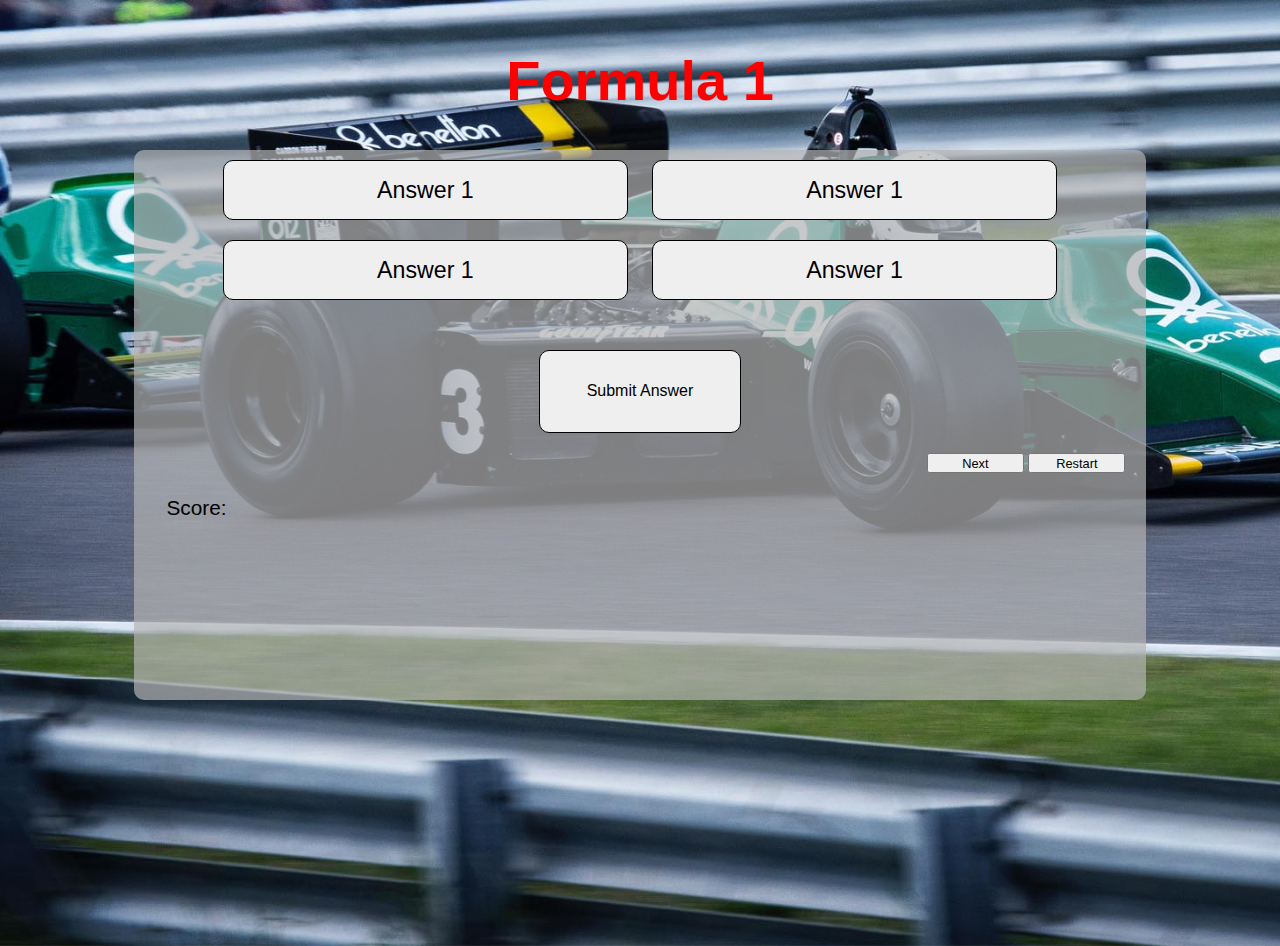
==== quiz.html @ 45207d58 "add id to question h2 and remove filler text" ====
<!DOCTYPE html>
<html lang="en">

<head>
    <meta charset="UTF-8">
    <meta name="viewport" content="width=device-width, initial-scale=1.0">

    <!-- font awesome and google fonts -->
    
    <link rel="stylesheet" href="assets/css/style.css">
    <title>F1 Quiz Game</title>
</head>
<body>
    <h1><a href="index.html">Formula 1</a></h1>

    <!--Container that holds the game-->
    <div id="quiz-container">

        <!--Area that displays the question-->
        <div id="questions">
            <h2 id="question-h2"></h2>
        </div>

        <!--Answer Buttons-->
        <div id="answer-buttons">
            <button class="btn">Answer 1</button>
            <button class="btn">Answer 1</button>
            <button class="btn">Answer 1</button>
            <button class="btn">Answer 1</button>
        </div>

        <!-- Submit Button-->
        <button class="btn-submit" data-type="submit">Submit Answer</button>

        <div id="navigation">
            <button class="nav-btn" id="next-question">Next</button>
            <button class="nav-btn" id="restart">Restart</button>
        </div>

        
        <div class="score-area">
            <p id="scores">Score:</p>
            
        </div>

    </div>

    
    
    
    
    
    <script src="assets/script/script.js"></script>
</body>
---- assets/css/style.css ----
@import url('https://fonts.googleapis.com/css2?family=Lato:wght@300&family=Lora:ital@1&family=Oswald:wght@300&display=swap');

*, *::before, *::after{
    box-sizing: border-box;
    font-family:KYanone Kaffeesatz, sans-serif ;
}
body {
    background-color:white;
    background-image: url(../images/f1-image.jpg);
    height: 100vh;
    background-size: cover;

}

h1 {
    text-align: center;
    font-size: 350%;
    font-weight: 700;
    padding-top: 10px;
    
}

a {
    text-decoration: none;
    color: red;
}

/* Style for quiz box below header*/

#index-box {
    width: 80%;
    height: 400px;
    color:black;
    margin: 0 auto;
    background-color: rgb(180, 180, 180,0.7);
    border: solid black 2px;
    border-radius: 10px;
    
}

h2 {
    text-align: center;
    font-size: 300%;
    margin: 5px;
}

#start-button {
    display: block;
    margin: 20px auto;
    padding:2%;
    font-size: 200%;
    height: 30%;
    width: 40%;
    background-color: rgb(230, 230, 230);
    border:solid black 1px;
    border-radius: 10px;
    text-align: center;
    
}

#start-button:hover {
    background-color: red;
    color: white;
}

#quiz-container {
    height: 550px;
    width: 80%;
    background-color: rgb(180, 180, 180,0.7);
    margin: 0 auto;
    border-radius: 10px 10px;
}

#question {
    height: 35%;
    width: 80%;
    display: flex;
    justify-content: center;
    align-items: center;
    text-align: center;
    margin: 10px auto;
}

#answer-buttons {
    height: 200px;
    width: 100%;
    margin: 0 auto;
    text-align: center;
}

.btn {
    font-size: 145%;
    font-weight: 300;
    width: 40%;
    height: 30%;
    margin: 1%;
    border: 0.5px solid black;
    border-radius: 10px;
    
}

.btn:hover {
    border: 0.5px solid red;
}


/* Submit button code*/
.btn-submit {
    font-size: 100%;
    font-weight: 300;
    width: 20%;
    height: 15%;
    margin-left: 40%;
    border: 0.5px solid black; 
    border-radius: 10px;
    text-align: center;
}

.btn-submit:hover {
    border: 2px solid green;
}

/* Scoring area and navigation code*/
.score-area {
    width: 80%;
    height:100px;
}

#scores{
    margin-left: 30px;
    padding: 2px;
    font-size: 130%;
    
}

#navigation {
    text-align: right;
    margin:2%
}

.nav-btn {
    font-size: 80%;
    width: 10%;
    height: 20px;
}
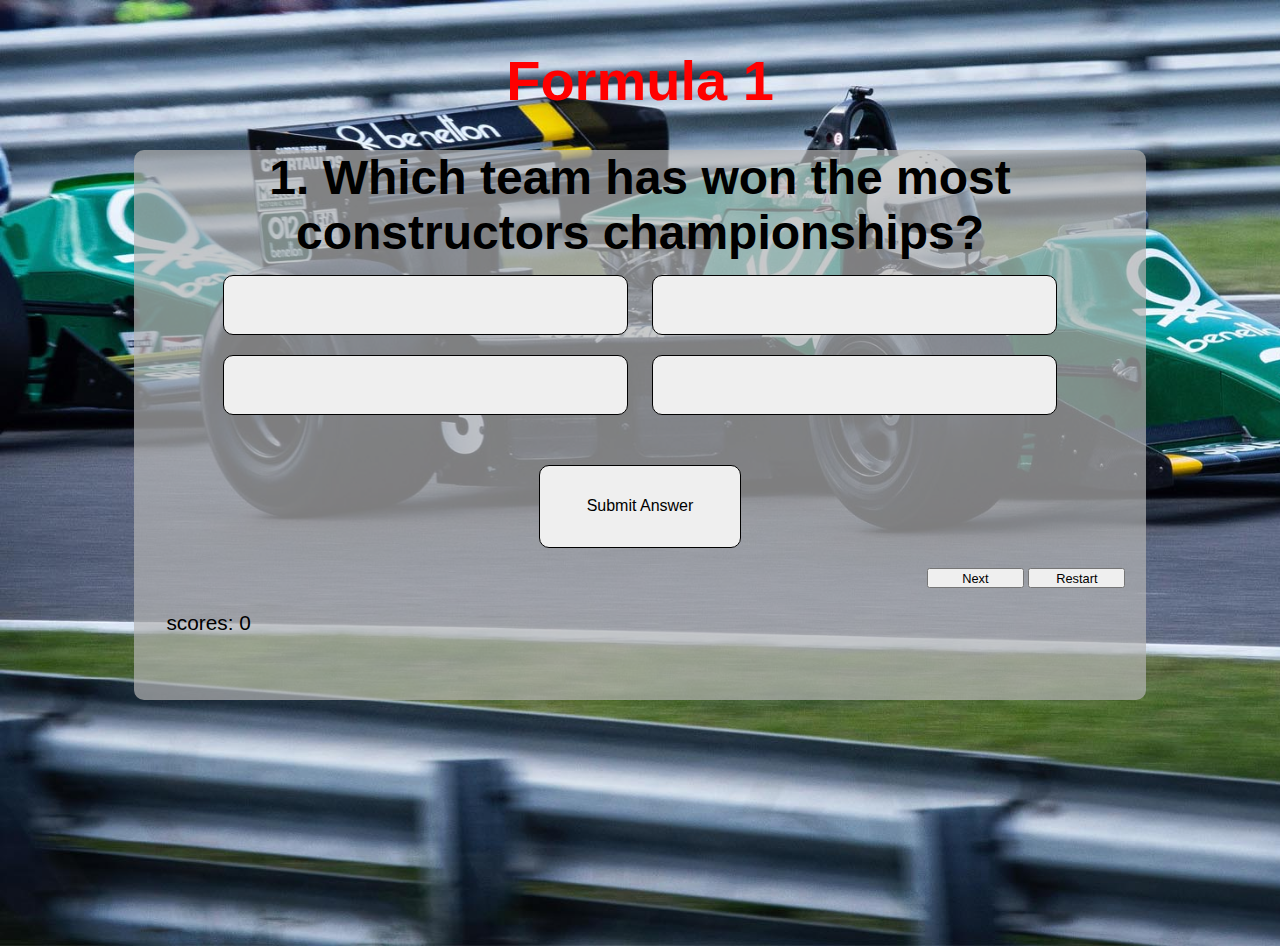
==== commit 0b708d3e: "changed name of nextbutton variable" ====
--- a/quiz.html
+++ b/quiz.html
@@ -23,10 +23,10 @@
 
         <!--Answer Buttons-->
         <div id="answer-buttons">
-            <button class="btn">Answer 1</button>
-            <button class="btn">Answer 1</button>
-            <button class="btn">Answer 1</button>
-            <button class="btn">Answer 1</button>
+            <button class="btn"></button>
+            <button class="btn"></button>
+            <button class="btn"></button>
+            <button class="btn"></button>
         </div>
 
         <!-- Submit Button-->
@@ -46,9 +46,5 @@
     </div>
 
     
-    
-    
-    
-    
     <script src="assets/script/script.js"></script>
 </body>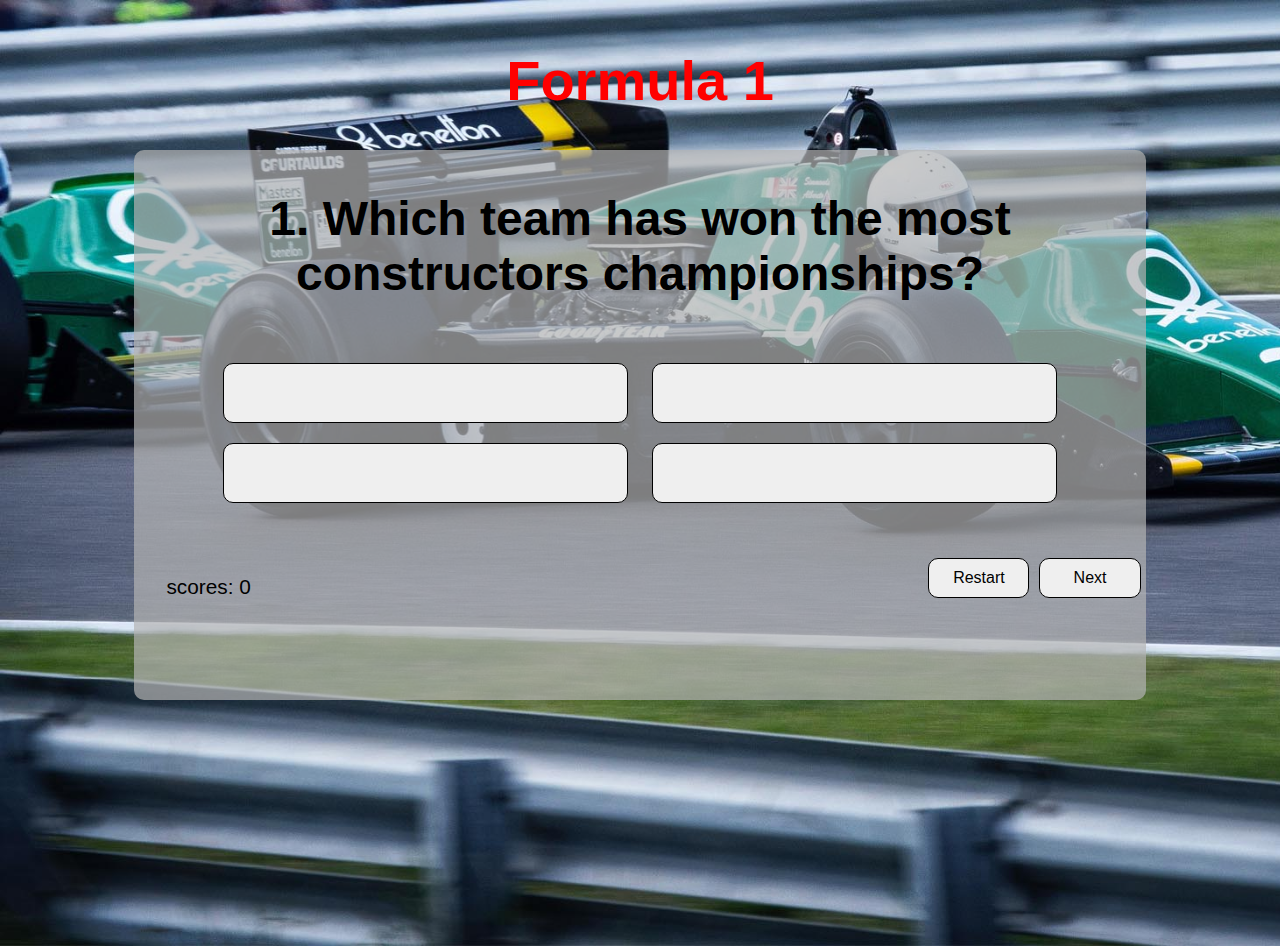
==== commit 4352db6c: "add style to next and restart buttons" ====
--- a/quiz.html
+++ b/quiz.html
@@ -29,11 +29,8 @@
             <button class="btn"></button>
         </div>
 
-        <!-- Submit Button-->
-        <button class="btn-submit" data-type="submit">Submit Answer</button>
-
         <div id="navigation">
-            <button class="nav-btn" id="next-question">Next</button>
+            <button class="nav-btn" id="next">Next</button>
             <button class="nav-btn" id="restart">Restart</button>
         </div>
 
--- a/assets/css/style.css
+++ b/assets/css/style.css
@@ -56,10 +56,7 @@
     border-radius: 10px;
     text-align: center;
     
-}
-
-#start-button:hover {
-    background-color: red;
+   background-color: red;
     color: white;
 }
 
@@ -71,9 +68,10 @@
     border-radius: 10px 10px;
 }
 
-#question {
+#questions {
     height: 35%;
     width: 80%;
+    margin-top: 10px;
     display: flex;
     justify-content: center;
     align-items: center;
@@ -100,24 +98,7 @@
 }
 
 .btn:hover {
-    border: 0.5px solid red;
-}
-
-
-/* Submit button code*/
-.btn-submit {
-    font-size: 100%;
-    font-weight: 300;
-    width: 20%;
-    height: 15%;
-    margin-left: 40%;
-    border: 0.5px solid black; 
-    border-radius: 10px;
-    text-align: center;
-}
-
-.btn-submit:hover {
-    border: 2px solid green;
+    border: 2px solid blue;
 }
 
 /* Scoring area and navigation code*/
@@ -133,13 +114,23 @@
     
 }
 
-#navigation {
-    text-align: right;
-    margin:2%
+
+
+#next, #restart {
+    display:block;
+    float: right;
+    font-size: 100%;
+    font-weight: 300;
+    width: 10%;
+    height: 15%;
+    border: 0.5px solid black; 
+    border-radius: 10px;
+    margin: 5px;
+    padding: 10px;
+    text-align: center;
 }
 
-.nav-btn {
-    font-size: 80%;
-    width: 10%;
-    height: 20px;
+#next:hover, #restart:hover {
+    border: solid gold 2px;
+    color: black;
 }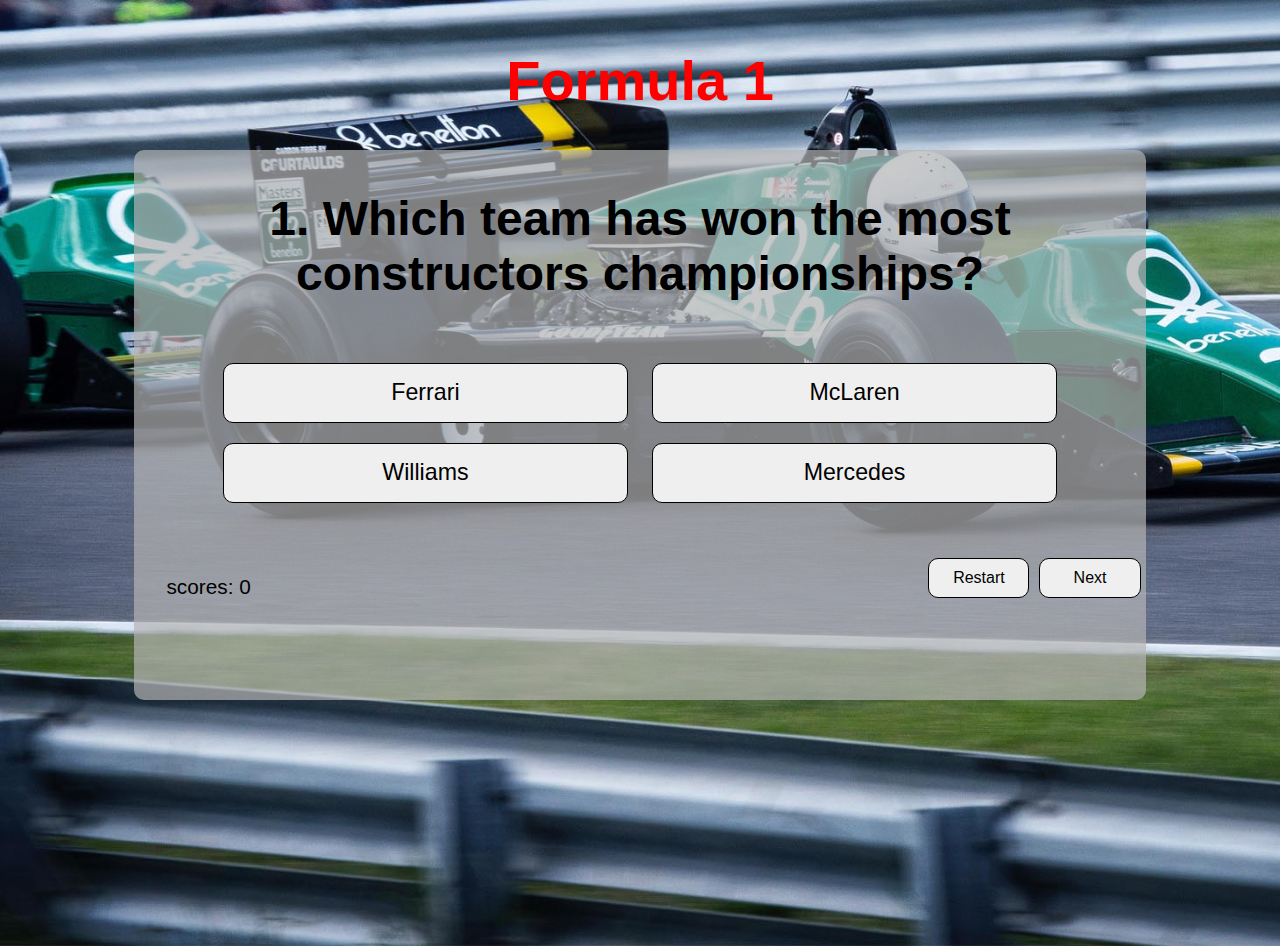
==== commit 916d0ccd: "fixed bug of answers not showing due to typo, corrected nextButton Id name mistake, correct answerBu" ====
--- a/quiz.html
+++ b/quiz.html
@@ -22,11 +22,11 @@
         </div>
 
         <!--Answer Buttons-->
-        <div id="answer-buttons">
-            <button class="btn"></button>
-            <button class="btn"></button>
-            <button class="btn"></button>
-            <button class="btn"></button>
+        <div id="answer-grid">
+            <button class="answer-btn"></button>
+            <button class="answer-btn"></button>
+            <button class="answer-btn"></button>
+            <button class="answer-btn"></button>
         </div>
 
         <div id="navigation">
--- a/assets/css/style.css
+++ b/assets/css/style.css
@@ -79,14 +79,14 @@
     margin: 10px auto;
 }
 
-#answer-buttons {
+#answer-grid {
     height: 200px;
     width: 100%;
     margin: 0 auto;
     text-align: center;
 }
 
-.btn {
+.answer-btn {
     font-size: 145%;
     font-weight: 300;
     width: 40%;
@@ -97,7 +97,7 @@
     
 }
 
-.btn:hover {
+.answer-btn:hover {
     border: 2px solid blue;
 }
 
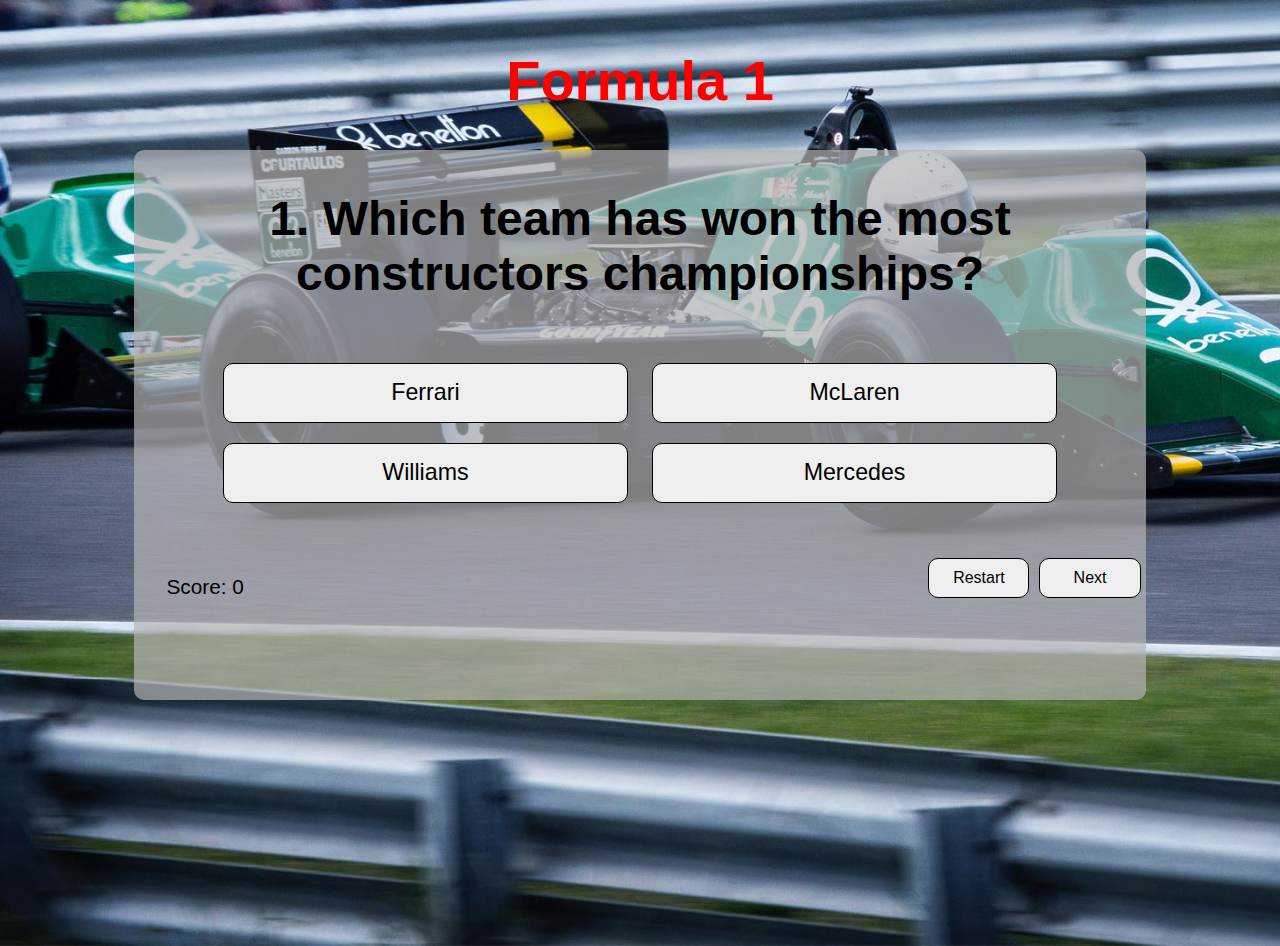
==== commit fb517a31: "remove extra spaces in style and quiz.html" ====
--- a/quiz.html
+++ b/quiz.html
@@ -34,7 +34,6 @@
             <button class="nav-btn" id="restart">Restart</button>
         </div>
 
-        
         <div class="score-area">
             <p id="scores">Score:</p>
             
@@ -42,6 +41,5 @@
 
     </div>
 
-    
     <script src="assets/script/script.js"></script>
 </body>--- a/assets/css/style.css
+++ b/assets/css/style.css
@@ -114,8 +114,6 @@
     
 }
 
-
-
 #next, #restart {
     display:block;
     float: right;
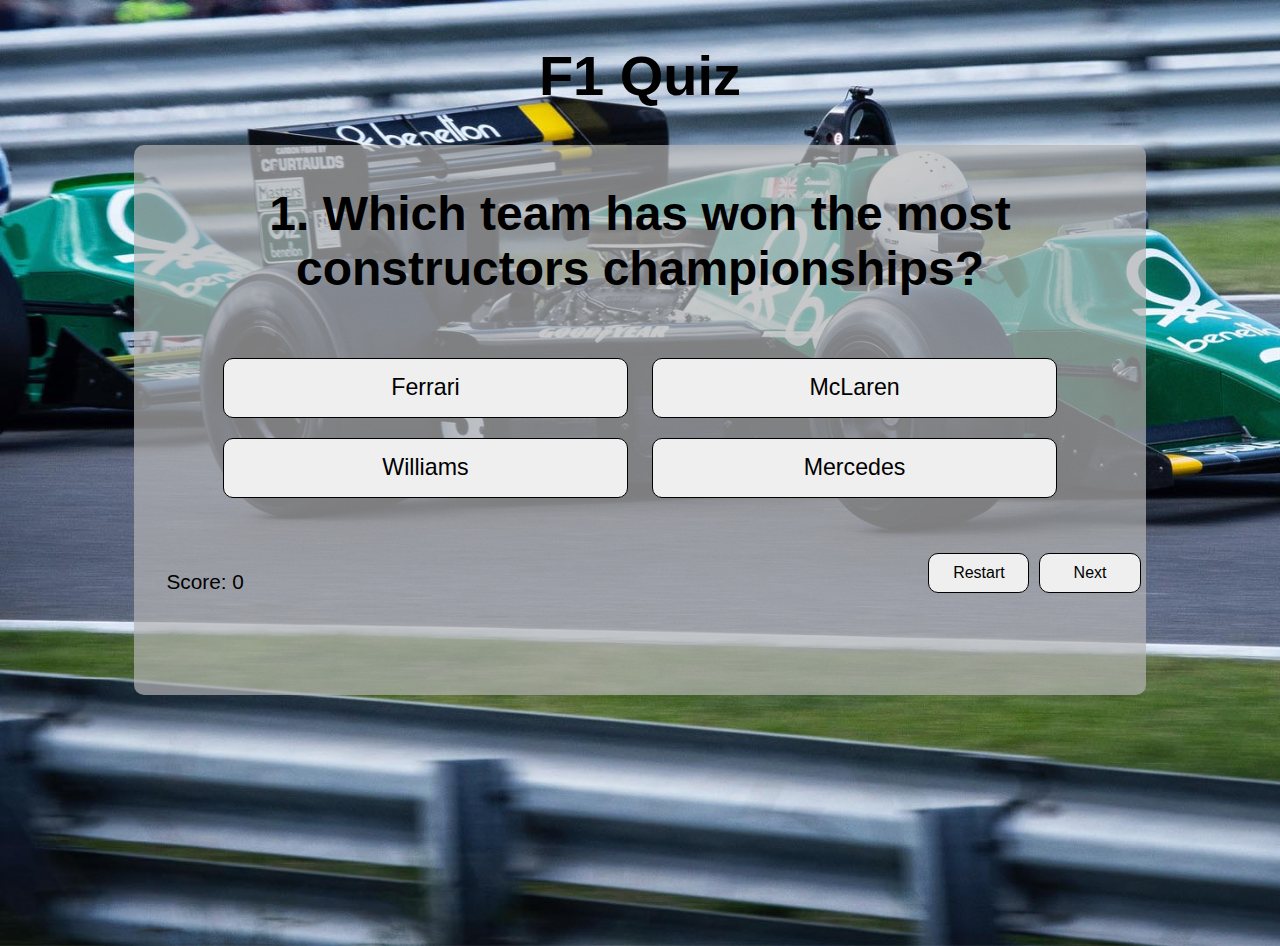
==== commit 593b8461: "change colour of h1 to black" ====
--- a/quiz.html
+++ b/quiz.html
@@ -11,7 +11,7 @@
     <title>F1 Quiz Game</title>
 </head>
 <body>
-    <h1><a href="index.html">Formula 1</a></h1>
+    <h1><a href="index.html">F1 Quiz</a></h1>
 
     <!--Container that holds the game-->
     <div id="quiz-container">
--- a/assets/css/style.css
+++ b/assets/css/style.css
@@ -16,13 +16,13 @@
     text-align: center;
     font-size: 350%;
     font-weight: 700;
-    padding-top: 10px;
+    padding-top: 5px;
     
 }
 
 a {
     text-decoration: none;
-    color: red;
+    color: black;
 }
 
 /* Style for quiz box below header*/
@@ -131,4 +131,40 @@
 #next:hover, #restart:hover {
     border: solid gold 2px;
     color: black;
+}
+
+/* Media Queries*/
+
+@media screen and (max-width:900px) {
+    h2{
+        font-size: 250%;
+    }
+
+    #restart,#next {
+        font-size: 65%;
+        text-align: center;
+    }
+
+}
+
+
+@media screen and (max-width:600px) {
+    .answer-btn{
+        font-size: 100%;
+    }
+
+    h2{
+        font-size: 175%;
+    }
+
+    #restart, #next {
+        display: block;
+        width: 20%;
+    }
+}
+
+@media screen and (max-width:320px) {
+    #restart, #next{
+        width: auto;
+    }
 }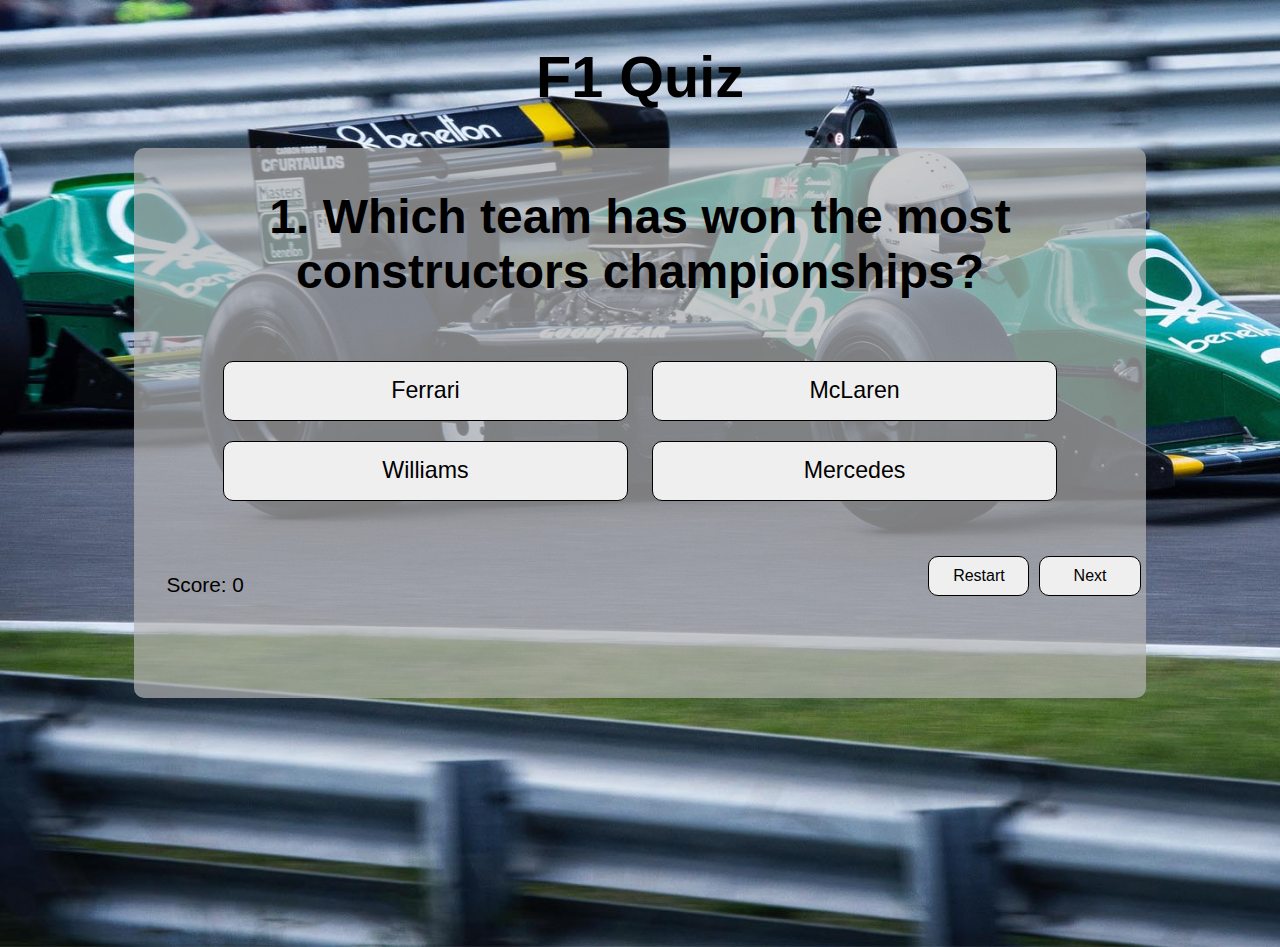
==== commit 3705db03: "add keywords to head element" ====
--- a/quiz.html
+++ b/quiz.html
@@ -4,9 +4,7 @@
 <head>
     <meta charset="UTF-8">
     <meta name="viewport" content="width=device-width, initial-scale=1.0">
-
-    <!-- font awesome and google fonts -->
-    
+    <meta name="keywords" content="formula 1, f1, quiz, game, trivia, quizgame">
     <link rel="stylesheet" href="assets/css/style.css">
     <title>F1 Quiz Game</title>
 </head>
--- a/assets/css/style.css
+++ b/assets/css/style.css
@@ -14,7 +14,7 @@
 
 h1 {
     text-align: center;
-    font-size: 350%;
+    font-size: 360%;
     font-weight: 700;
     padding-top: 5px;
     
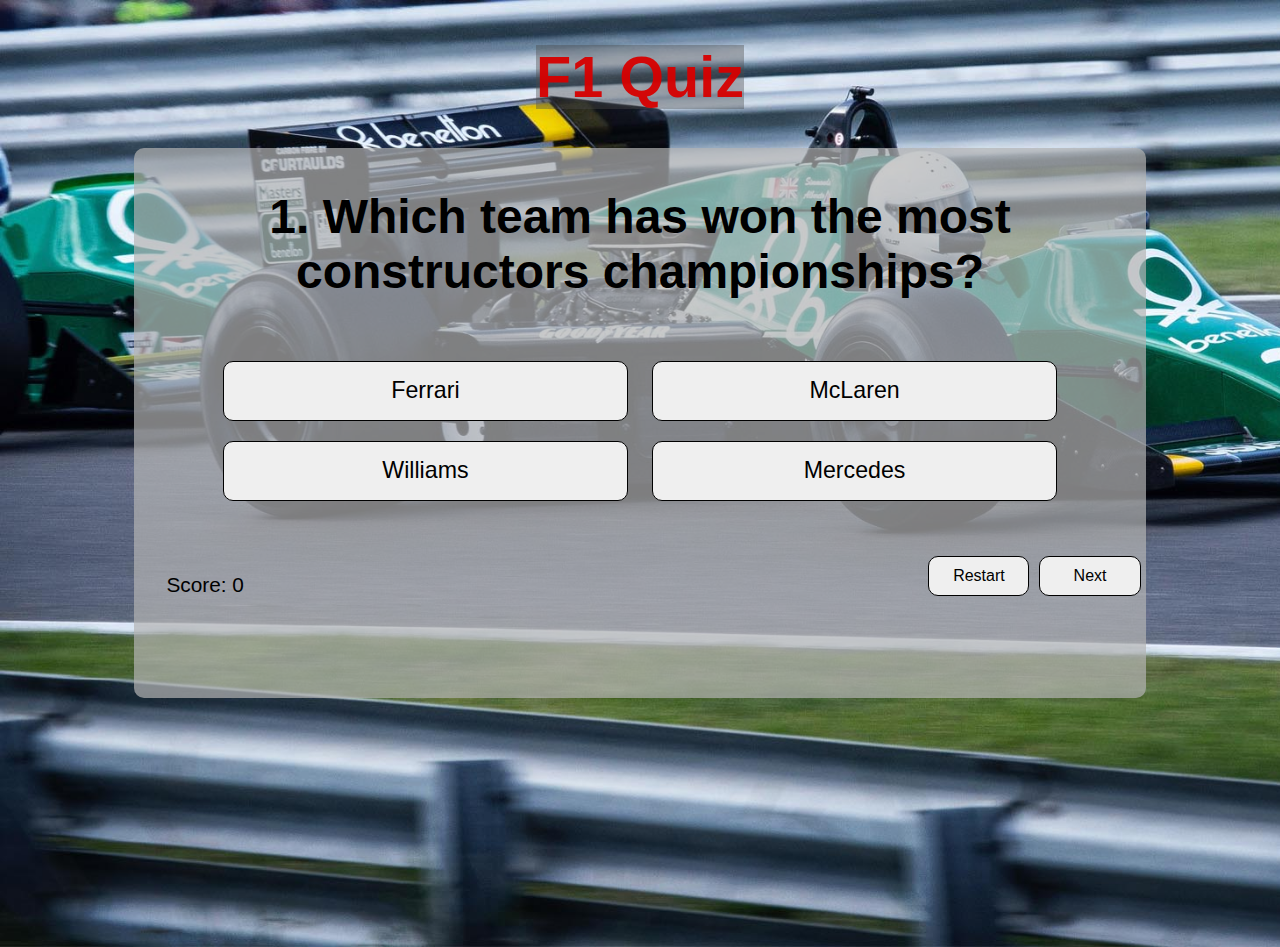
==== commit 2911cb08: "add favicon, reduce font size of question text,change header colour to red" ====
--- a/quiz.html
+++ b/quiz.html
@@ -6,6 +6,7 @@
     <meta name="viewport" content="width=device-width, initial-scale=1.0">
     <meta name="keywords" content="formula 1, f1, quiz, game, trivia, quizgame">
     <link rel="stylesheet" href="assets/css/style.css">
+    <link rel="icon" type="image/f1" href="./assets/images/favicon.ico">
     <title>F1 Quiz Game</title>
 </head>
 <body>
--- a/assets/css/style.css
+++ b/assets/css/style.css
@@ -22,7 +22,8 @@
 
 a {
     text-decoration: none;
-    color: black;
+    color: rgba(214, 0, 0, 0.952);
+    background-color:rgba(76, 75, 75, 0.4) ;
 }
 
 /* Style for quiz box below header*/
@@ -137,7 +138,7 @@
 
 @media screen and (max-width:900px) {
     h2{
-        font-size: 250%;
+        font-size: 230%;
     }
 
     #restart,#next {
@@ -154,7 +155,7 @@
     }
 
     h2{
-        font-size: 175%;
+        font-size: 150%;
     }
 
     #restart, #next {
